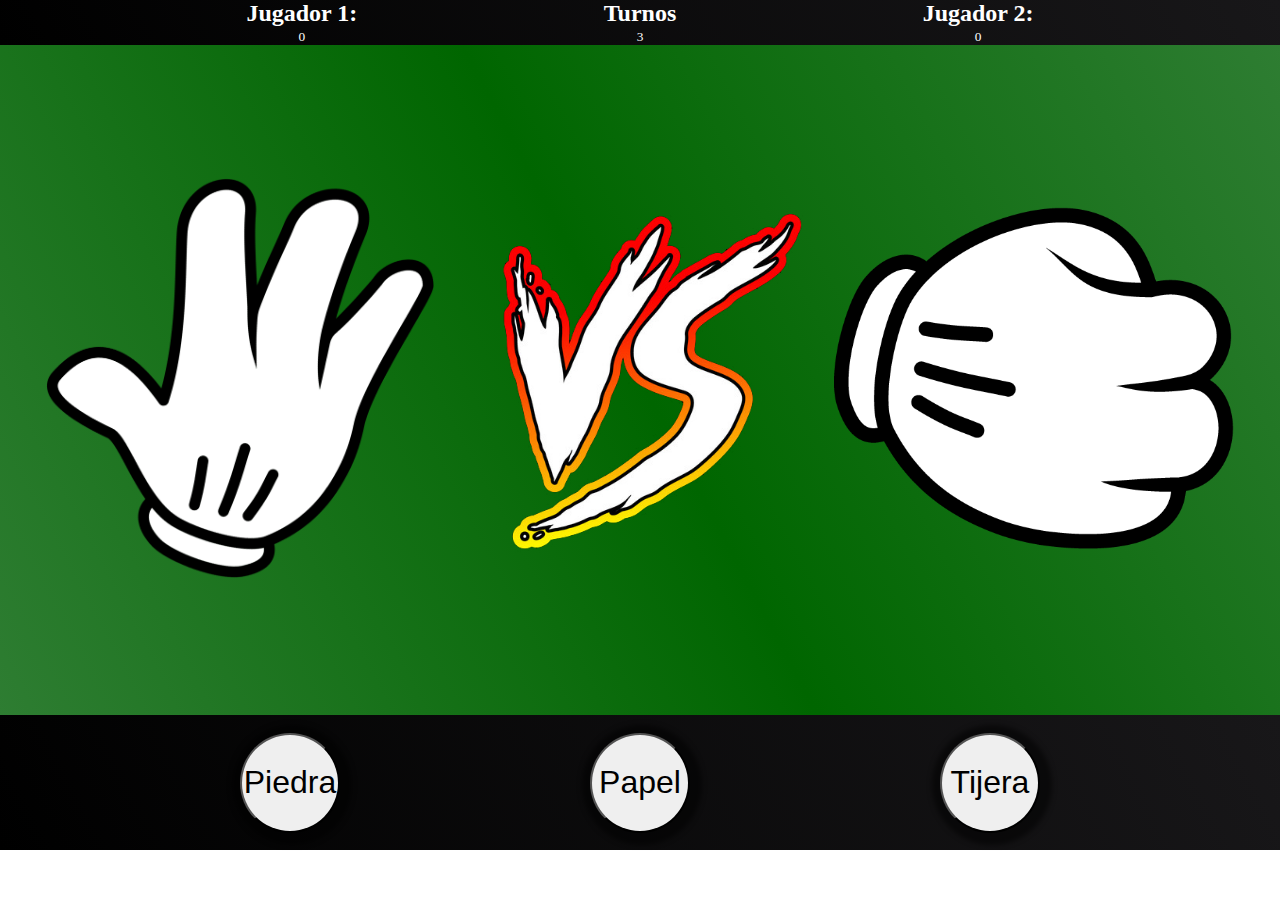
==== index.html @ c9fdb208 "Juego realizado con las tecnologias basicas de FrontEnd, HTML, CSS y JS" ====
<!DOCTYPE html>
<html lang="en">
  <head>
    <meta charset="UTF-8" />
    <meta http-equiv="X-UA-Compatible" content="IE=edge" />
    <meta name="viewport" content="width=device-width, initial-scale=1.0" />
    <title>Piedra, papel o tijera.</title>
    <link
      href="https://cdn.jsdelivr.net/npm/bootstrap@5.0.2/dist/css/bootstrap.min.css"
      rel="stylesheet"
      integrity="sha384-EVSTQN3/azprG1Anm3QDgpJLIm9Nao0Yz1ztcQTwFspd3yD65VohhpuuCOmLASjC"
      crossorigin="anonymous"
    />
    <link rel="stylesheet" href="styles.css" />
  </head>
  <body>
    <div class="contenedor">
      <div class="tablas">
        <div>
          <h1>Jugador 1:</h1>
          <small class="h2" id="puntos-jugador">0</small>
        </div>
        <div>
          <h1>Turnos</h1>
          <small class="h2" id="cantidad-turnos"></small>
        </div>
        <div>
          <h1>Jugador 2:</h1>
          <small class="h2" id="puntos-maquina">0</small>
        </div>
      </div>

      <div class="campo">
        <div class="imagen" id="jugador">
          <img src="img/manos/Papel.png" alt="Jugador-1" />
        </div>
        <div class="imagen">
          <img src="img/Vs.png" alt="Vs.jpg" />
        </div>
        <div class="imagen" id="computadora">
          <img src="img/manos/Piedra.png" alt="Jugador-2" />
        </div>
      </div>

      <div class="botones">
        <div>
          <button class="btn-piedra btn btn-danger">Piedra</button>
        </div>
        <div>
          <button class="btn-papel btn btn-primary">Papel</button>
        </div>
        <div>
          <button class="btn-tijera btn btn-success">Tijera</button>
        </div>
      </div>
    </div>
    <script src="index.js" type="module"></script>
    <script src="./js/componentes.js" type="module"></script>
    <script src="./js/puntajes.js" type="module"></script>
  </body>
</html>
---- styles.css ----
*{
    margin: 0px;
    padding: 0px;
}

img{
    max-width:400px;
    width: auto;
    max-height: 400px;
    height:auto;
}
.contenedor{
    height: 100%;
}
.tablas{
    color: white;
    background: linear-gradient(62deg, #000 0%, #181719 100%);
    display: flex;
    flex-direction: row;
    justify-content: space-evenly;
}
.tablas div{
    text-align: center;
}
.campo{
    background: linear-gradient(62deg,#2E7D32,#006600 ,#2E7D32 );
    min-height: calc(100vh - 230px);
    display: flex;
    flex-direction: row;
    justify-content: space-evenly;
    flex-wrap: wrap;
}
.botones{
height: 135px;
background: linear-gradient(62deg, #000 0%, #181719 100%);
display: flex;
flex-direction: row;
justify-content: space-evenly;
align-items: center;
}
.botones div{
    height:auto;
}

button{
    margin: 10px;
    position: relative;
    cursor: pointer;
    width: 100px;
    height: 100px;
    font-size: 2em;
    box-shadow: 2px 2px 5px 10px rgba(0,0,0,.5);
}

.btn-piedra{
    border-radius: 50%;
}
.btn-papel{
    border-radius: 50%;
}
.btn-tijera{
    border-radius: 50%;
}

@media screen and (min-width:340px){
    .tablas div h1{
        font-size: 1.5rem;
    }
    img{
        max-width:160px;
        max-height: 160px;

    } 

    .campo{
        flex-direction: column;
        justify-content: center;
        align-items: center;
    }
}
@media screen and (min-width:460px){

    img{
        max-width:190px;
        max-height: 190px;

    }  

    .campo{
        flex-direction: column;
        justify-content: center;
        align-items: center;
    }
}
@media screen and (min-width:768px){
    img{
        max-width:255px;
        max-height: 255px;
    }  

    .campo{
        flex-direction: row;
        justify-content: center;
        align-items: center;
    }

}

@media screen and (min-width:1190px) {

    img{
        max-width:400px;
        width: auto;
        max-height: 400px;
        height:auto;
    }   
}
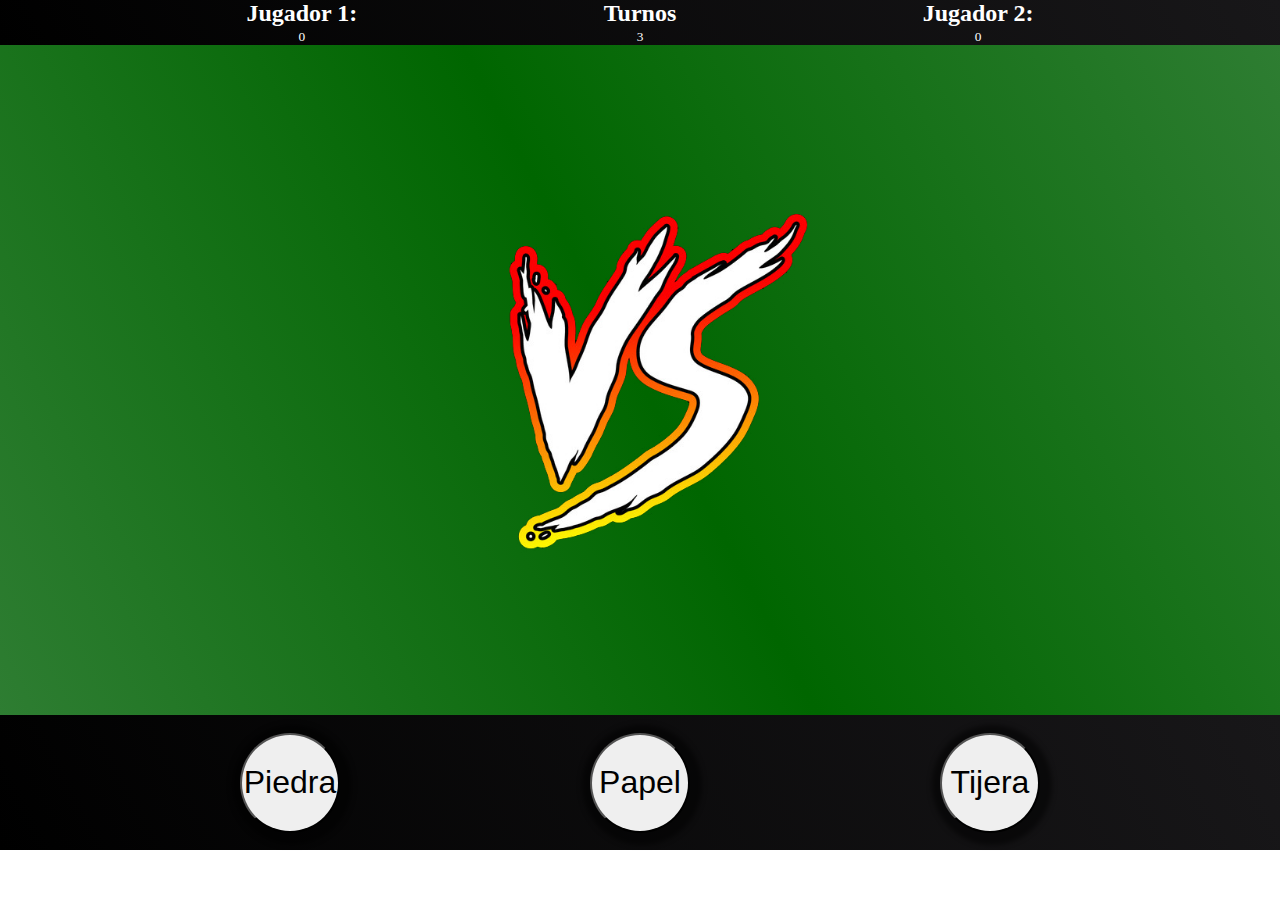
==== commit cc514128: "Se comentan 2 etiquetas html <img>" ====
--- a/index.html
+++ b/index.html
@@ -32,13 +32,13 @@
 
       <div class="campo">
         <div class="imagen" id="jugador">
-          <img src="img/manos/Papel.png" alt="Jugador-1" />
+          <!-- <img src="img/manos/Papel.png" alt="Jugador-1" /> -->
         </div>
         <div class="imagen">
           <img src="img/Vs.png" alt="Vs.jpg" />
         </div>
         <div class="imagen" id="computadora">
-          <img src="img/manos/Piedra.png" alt="Jugador-2" />
+          <!-- <img src="img/manos/Piedra.png" alt="Jugador-2" /> -->
         </div>
       </div>
 
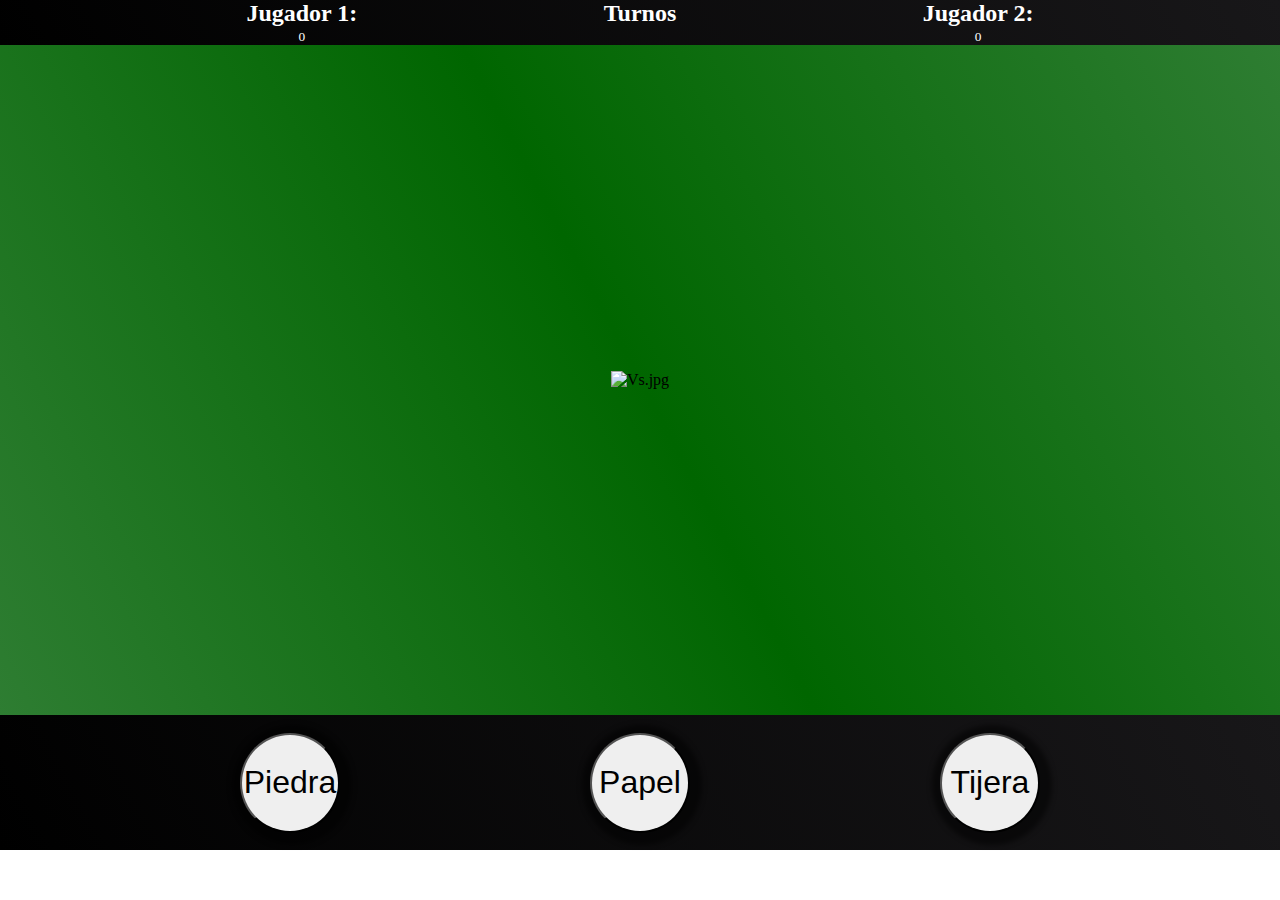
==== commit 1d153858: "Se reinstalan archivos" ====
--- a/index.html
+++ b/index.html
@@ -32,13 +32,13 @@
 
       <div class="campo">
         <div class="imagen" id="jugador">
-          <!-- <img src="img/manos/Papel.png" alt="Jugador-1" /> -->
+          <!-- <img src="assets/img/manos/Papel-2.png" alt="Jugador-2" /> -->
         </div>
         <div class="imagen">
-          <img src="img/Vs.png" alt="Vs.jpg" />
+          <img src="/PiedraPapelTijera/src/assets/img/Vs.png" alt="Vs.jpg" />
         </div>
         <div class="imagen" id="computadora">
-          <!-- <img src="img/manos/Piedra.png" alt="Jugador-2" /> -->
+          <!-- <img src="assets/img/manos/Papel-2.png" alt="Jugador-2" /> -->
         </div>
       </div>
 
@@ -54,8 +54,8 @@
         </div>
       </div>
     </div>
-    <script src="index.js" type="module"></script>
+    <!-- <script src="index.js" type="module"></script>
     <script src="./js/componentes.js" type="module"></script>
-    <script src="./js/puntajes.js" type="module"></script>
+    <script src="./js/puntajes.js" type="module"></script> -->
   </body>
 </html>
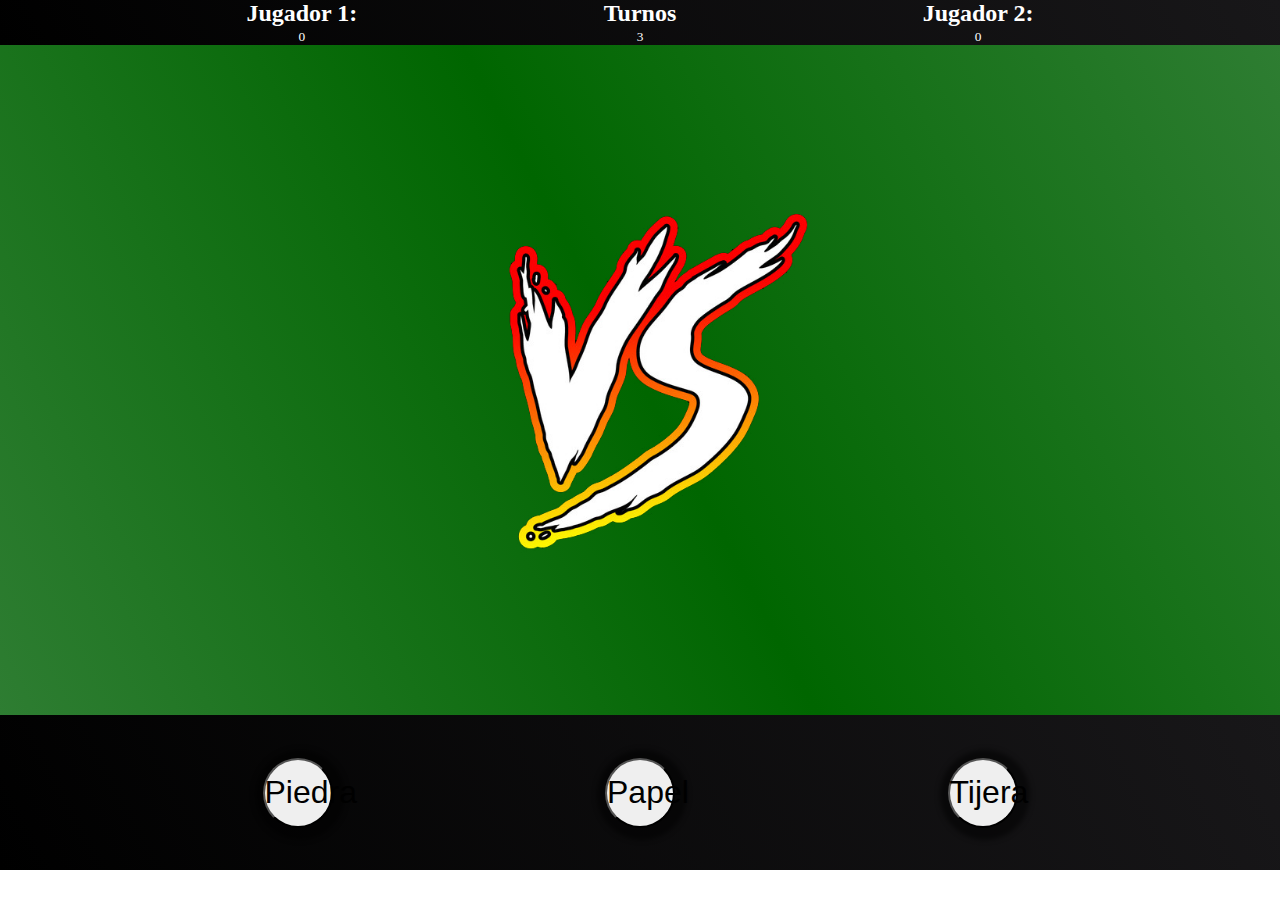
==== commit df8f63fd: "Se actualiza styles.css" ====
--- a/index.html
+++ b/index.html
@@ -32,13 +32,13 @@
 
       <div class="campo">
         <div class="imagen" id="jugador">
-          <!-- <img src="assets/img/manos/Papel-2.png" alt="Jugador-2" /> -->
+          <!-- <img src="./img/manos/Papel-2.png" alt="Jugador-2" /> -->
         </div>
         <div class="imagen">
-          <img src="/PiedraPapelTijera/src/assets/img/Vs.png" alt="Vs.jpg" />
+          <img src="./img/Vs.png" alt="Vs.jpg" />
         </div>
         <div class="imagen" id="computadora">
-          <!-- <img src="assets/img/manos/Papel-2.png" alt="Jugador-2" /> -->
+          <!-- <img src="./img/manos/Papel-2.png" alt="Jugador-2" /> -->
         </div>
       </div>
 
@@ -54,8 +54,8 @@
         </div>
       </div>
     </div>
-    <!-- <script src="index.js" type="module"></script>
+    <script src="index.js" type="module"></script>
     <script src="./js/componentes.js" type="module"></script>
-    <script src="./js/puntajes.js" type="module"></script> -->
+    <script src="./js/puntajes.js" type="module"></script>
   </body>
 </html>
--- a/styles.css
+++ b/styles.css
@@ -31,7 +31,7 @@
     flex-wrap: wrap;
 }
 .botones{
-height: 135px;
+height: 155px;
 background: linear-gradient(62deg, #000 0%, #181719 100%);
 display: flex;
 flex-direction: row;
@@ -67,8 +67,8 @@
         font-size: 1.5rem;
     }
     img{
-        max-width:160px;
-        max-height: 160px;
+        max-width:105px;
+        max-height: 105px;
 
     } 
 
@@ -76,6 +76,19 @@
         flex-direction: column;
         justify-content: center;
         align-items: center;
+    }
+    .botones{
+        height: 155px;
+        display: flex;
+        flex-direction: row;
+        justify-content: space-evenly;
+        align-items: center;
+        }
+    button{
+
+        width: 70px;
+        height: 70px;
+
     }
 }
 @media screen and (min-width:460px){
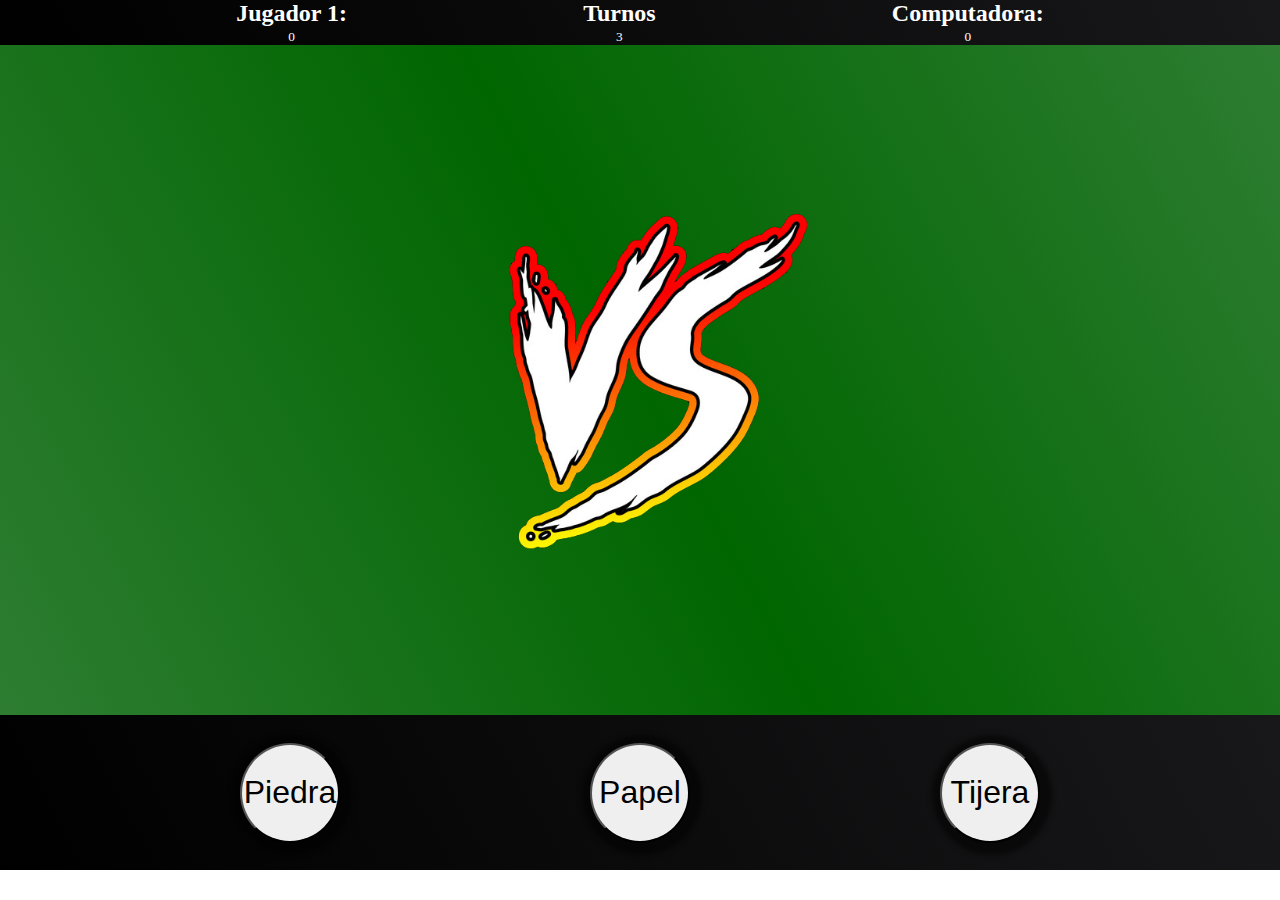
==== commit cce5e41d: "Se agregan comentario" ====
--- a/index.html
+++ b/index.html
@@ -25,7 +25,7 @@
           <small class="h2" id="cantidad-turnos"></small>
         </div>
         <div>
-          <h1>Jugador 2:</h1>
+          <h1>Computadora:</h1>
           <small class="h2" id="puntos-maquina">0</small>
         </div>
       </div>
--- a/styles.css
+++ b/styles.css
@@ -77,19 +77,7 @@
         justify-content: center;
         align-items: center;
     }
-    .botones{
-        height: 155px;
-        display: flex;
-        flex-direction: row;
-        justify-content: space-evenly;
-        align-items: center;
-        }
-    button{
 
-        width: 70px;
-        height: 70px;
-
-    }
 }
 @media screen and (min-width:460px){
 
